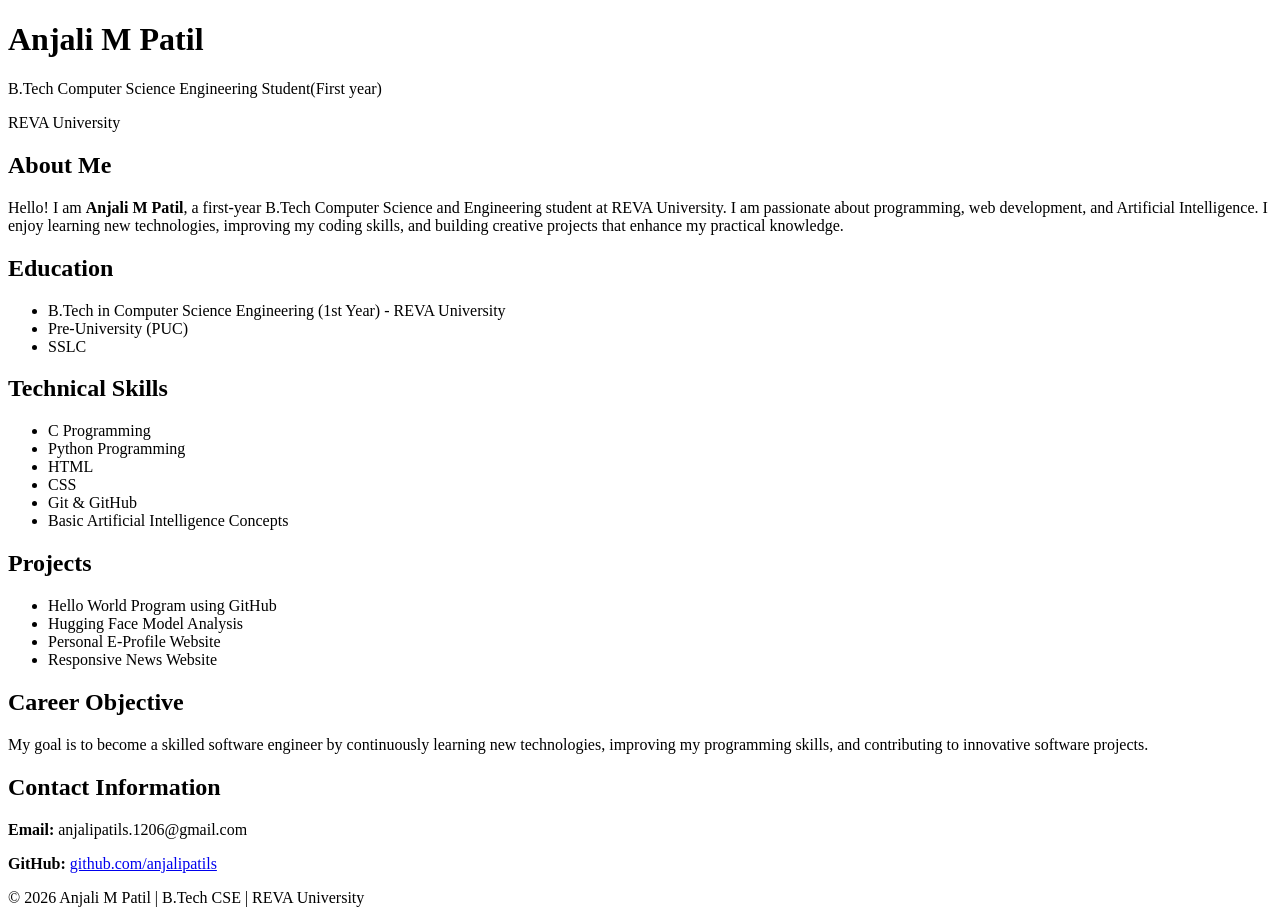
==== Project3-EProfile/index.html @ 5f378d09 "Add E-Profile Website" ====
<!DOCTYPE html>
<html lang="en">

<head>
    <meta charset="UTF-8">
    <meta name="viewport" content="width=device-width, initial-scale=1.0">
    <title>Anjali M Patil - E-Profile</title>
    <link rel="stylesheet" href="style.css">
</head>

<body>

<header>
    <h1>Anjali M Patil</h1>
    <p>B.Tech Computer Science Engineering Student(First year)</p>
    <p>REVA University</p>
</header>

<section>
    <h2>About Me</h2>
    <p>
      
Hello! I am <strong>Anjali M Patil</strong>, a first-year B.Tech Computer Science and Engineering student at REVA University. I am passionate about programming, web development, and Artificial Intelligence. I enjoy learning new technologies, improving my coding skills, and building creative projects that enhance my practical knowledge.
   </p>
</section>

<section>
    <h2>Education</h2>
    <ul>
        <li>B.Tech in Computer Science Engineering (1st Year) - REVA University</li>
        <li>Pre-University (PUC)</li>
        <li>SSLC</li>
    </ul>
</section>

<section>
    <h2>Technical Skills</h2>
    <ul>
        <li>C Programming</li>
        <li>Python Programming</li>
        <li>HTML</li>
        <li>CSS</li>
        <li>Git & GitHub</li>
        <li>Basic Artificial Intelligence Concepts</li>
    </ul>
</section>

<section>
    <h2>Projects</h2>
    <ul>
        <li>Hello World Program using GitHub</li>
        <li>Hugging Face Model Analysis</li>
        <li>Personal E-Profile Website</li>
        <li>Responsive News Website</li>
    </ul>
</section>

<section>
    <h2>Career Objective</h2>
    <p>
        My goal is to become a skilled software engineer by continuously learning new technologies,
        improving my programming skills, and contributing to innovative software projects.
    </p>
</section>

<section>
    <h2>Contact Information</h2>
    <p><strong>Email:</strong> anjalipatils.1206@gmail.com</p>
    <p><strong>GitHub:</strong> <a href="https://github.com/anjalipatils" target="_blank">github.com/anjalipatils</a></p>
</section>

<footer>
    <p>© 2026 Anjali M Patil | B.Tech CSE | REVA University</p>
</footer>

</body>

</html>
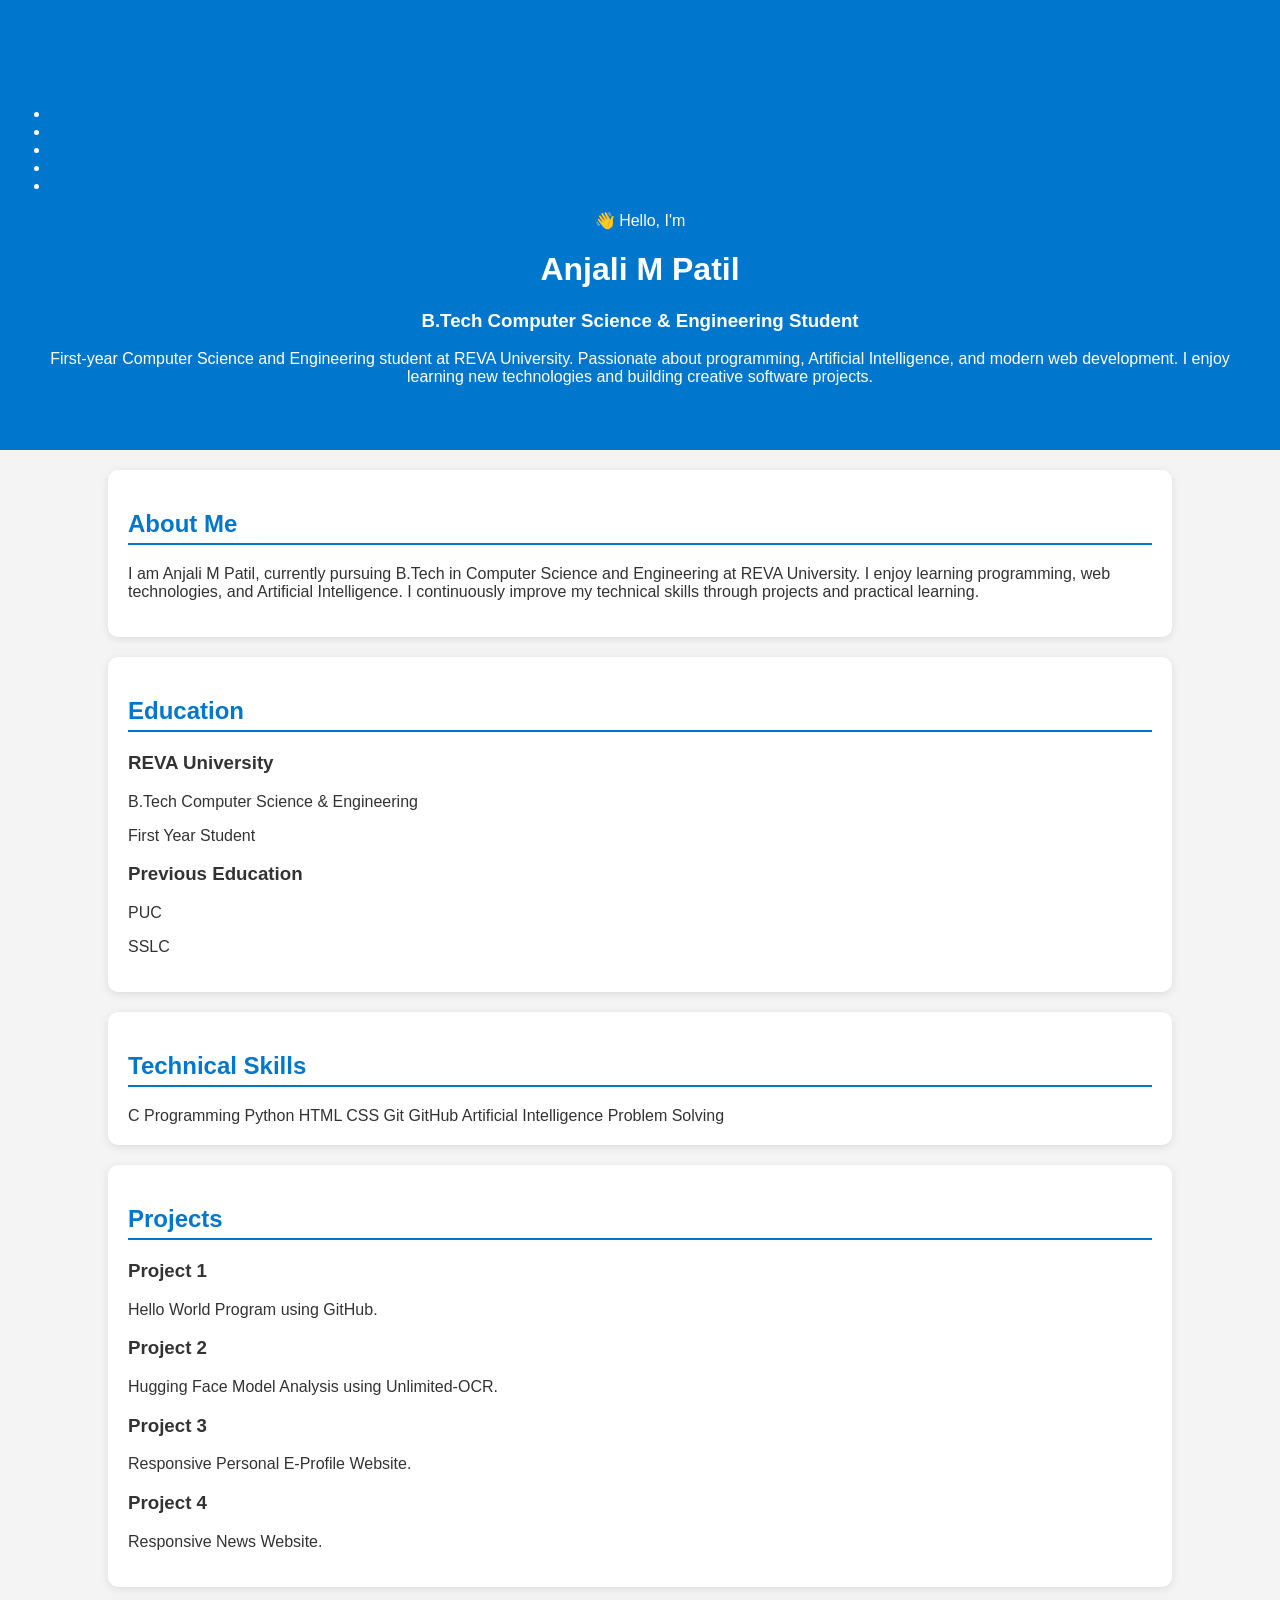
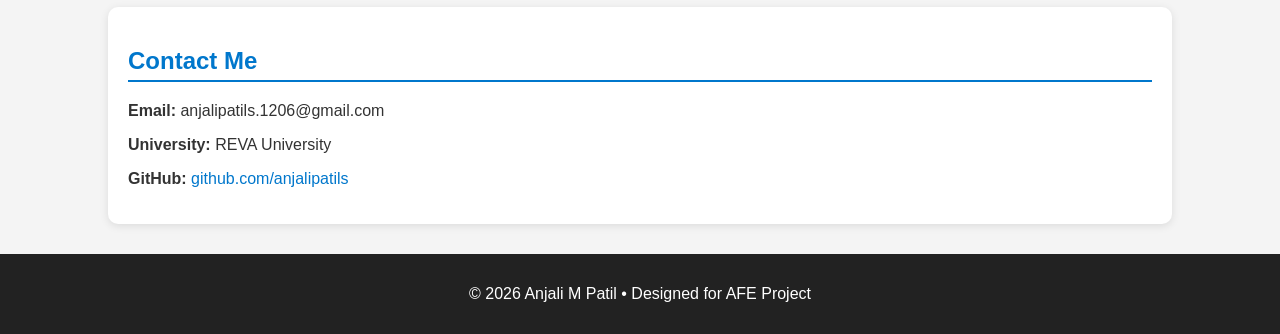
==== commit 8dacc566: "Project3 E-Profile Website" ====
--- a/Project3-EProfile/index.html
+++ b/Project3-EProfile/index.html
@@ -1,79 +1,196 @@
 <!DOCTYPE html>
 <html lang="en">
-
 <head>
     <meta charset="UTF-8">
     <meta name="viewport" content="width=device-width, initial-scale=1.0">
-    <title>Anjali M Patil - E-Profile</title>
+    <title>Anjali M Patil | Portfolio</title>
+
+    <link rel="preconnect" href="https://fonts.googleapis.com">
+    <link rel="preconnect" href="https://fonts.gstatic.com" crossorigin>
+    <link href="https://fonts.googleapis.com/css2?family=Poppins:wght@300;400;500;600;700&display=swap" rel="stylesheet">
+
     <link rel="stylesheet" href="style.css">
 </head>
 
 <body>
 
 <header>
-    <h1>Anjali M Patil</h1>
-    <p>B.Tech Computer Science Engineering Student(First year)</p>
-    <p>REVA University</p>
+    <nav>
+        <h2 class="logo">Anjali<span>.</span></h2>
+
+        <ul>
+            <li><a href="#about">About</a></li>
+            <li><a href="#education">Education</a></li>
+            <li><a href="#skills">Skills</a></li>
+            <li><a href="#projects">Projects</a></li>
+            <li><a href="#contact">Contact</a></li>
+        </ul>
+    </nav>
+
+    <div class="hero">
+
+        <div class="hero-text">
+
+            <p class="tag">👋 Hello, I'm</p>
+
+            <h1>Anjali M Patil</h1>
+
+            <h3>B.Tech Computer Science & Engineering Student</h3>
+
+            <p>
+                First-year Computer Science and Engineering student at
+                REVA University. Passionate about programming,
+                Artificial Intelligence, and modern web development.
+                I enjoy learning new technologies and building
+                creative software projects.
+            </p>
+
+            <a href="#contact" class="btn">Contact Me</a>
+
+        </div>
+
+    </div>
 </header>
 
-<section>
-    <h2>About Me</h2>
-    <p>
-      
-Hello! I am <strong>Anjali M Patil</strong>, a first-year B.Tech Computer Science and Engineering student at REVA University. I am passionate about programming, web development, and Artificial Intelligence. I enjoy learning new technologies, improving my coding skills, and building creative projects that enhance my practical knowledge.
-   </p>
+
+<section id="about" class="card">
+
+<h2>About Me</h2>
+
+<p>
+I am Anjali M Patil, currently pursuing B.Tech in Computer Science and Engineering at REVA University.
+I enjoy learning programming, web technologies, and Artificial Intelligence.
+I continuously improve my technical skills through projects and practical learning.
+</p>
+
 </section>
 
-<section>
-    <h2>Education</h2>
-    <ul>
-        <li>B.Tech in Computer Science Engineering (1st Year) - REVA University</li>
-        <li>Pre-University (PUC)</li>
-        <li>SSLC</li>
-    </ul>
+
+<section id="education" class="card">
+
+<h2>Education</h2>
+
+<div class="box">
+
+<h3>REVA University</h3>
+
+<p>B.Tech Computer Science & Engineering</p>
+
+<p>First Year Student</p>
+
+</div>
+
+<div class="box">
+
+<h3>Previous Education</h3>
+
+<p>PUC</p>
+
+<p>SSLC</p>
+
+</div>
+
 </section>
 
-<section>
-    <h2>Technical Skills</h2>
-    <ul>
-        <li>C Programming</li>
-        <li>Python Programming</li>
-        <li>HTML</li>
-        <li>CSS</li>
-        <li>Git & GitHub</li>
-        <li>Basic Artificial Intelligence Concepts</li>
-    </ul>
+
+<section id="skills" class="card">
+
+<h2>Technical Skills</h2>
+
+<div class="skills">
+
+<span>C Programming</span>
+
+<span>Python</span>
+
+<span>HTML</span>
+
+<span>CSS</span>
+
+<span>Git</span>
+
+<span>GitHub</span>
+
+<span>Artificial Intelligence</span>
+
+<span>Problem Solving</span>
+
+</div>
+
 </section>
 
-<section>
-    <h2>Projects</h2>
-    <ul>
-        <li>Hello World Program using GitHub</li>
-        <li>Hugging Face Model Analysis</li>
-        <li>Personal E-Profile Website</li>
-        <li>Responsive News Website</li>
-    </ul>
+
+<section id="projects" class="card">
+
+<h2>Projects</h2>
+
+<div class="project">
+
+<h3>Project 1</h3>
+
+<p>Hello World Program using GitHub.</p>
+
+</div>
+
+<div class="project">
+
+<h3>Project 2</h3>
+
+<p>Hugging Face Model Analysis using Unlimited-OCR.</p>
+
+</div>
+
+<div class="project">
+
+<h3>Project 3</h3>
+
+<p>Responsive Personal E-Profile Website.</p>
+
+</div>
+
+<div class="project">
+
+<h3>Project 4</h3>
+
+<p>Responsive News Website.</p>
+
+</div>
+
 </section>
 
-<section>
-    <h2>Career Objective</h2>
-    <p>
-        My goal is to become a skilled software engineer by continuously learning new technologies,
-        improving my programming skills, and contributing to innovative software projects.
-    </p>
+
+<section id="contact" class="card">
+
+<h2>Contact Me</h2>
+
+<p><strong>Email:</strong> anjalipatils.1206@gmail.com</p>
+
+<p><strong>University:</strong> REVA University</p>
+
+<p>
+<strong>GitHub:</strong>
+
+<a href="https://github.com/anjalipatils" target="_blank">
+
+github.com/anjalipatils
+
+</a>
+
+</p>
+
 </section>
 
-<section>
-    <h2>Contact Information</h2>
-    <p><strong>Email:</strong> anjalipatils.1206@gmail.com</p>
-    <p><strong>GitHub:</strong> <a href="https://github.com/anjalipatils" target="_blank">github.com/anjalipatils</a></p>
-</section>
 
 <footer>
-    <p>© 2026 Anjali M Patil | B.Tech CSE | REVA University</p>
+
+<p>
+
+© 2026 Anjali M Patil • Designed for AFE Project
+
+</p>
+
 </footer>
 
 </body>
-
 </html>
 
--- a/Project3-EProfile/style.css
+++ b/Project3-EProfile/style.css
@@ -0,0 +1,49 @@
+body{
+    font-family: Arial, sans-serif;
+    background:#f4f4f4;
+    margin:0;
+    color:#333;
+}
+
+header{
+    background:#0077cc;
+    color:white;
+    text-align:center;
+    padding:30px;
+}
+
+section{
+    background:white;
+    width:80%;
+    margin:20px auto;
+    padding:20px;
+    border-radius:10px;
+    box-shadow:0 2px 8px rgba(0,0,0,0.1);
+}
+
+h2{
+    color:#0077cc;
+    border-bottom:2px solid #0077cc;
+    padding-bottom:5px;
+}
+
+ul{
+    padding-left:20px;
+}
+
+a{
+    color:#0077cc;
+    text-decoration:none;
+}
+
+a:hover{
+    text-decoration:underline;
+}
+
+footer{
+    background:#222;
+    color:white;
+    text-align:center;
+    padding:15px;
+    margin-top:30px;
+}
